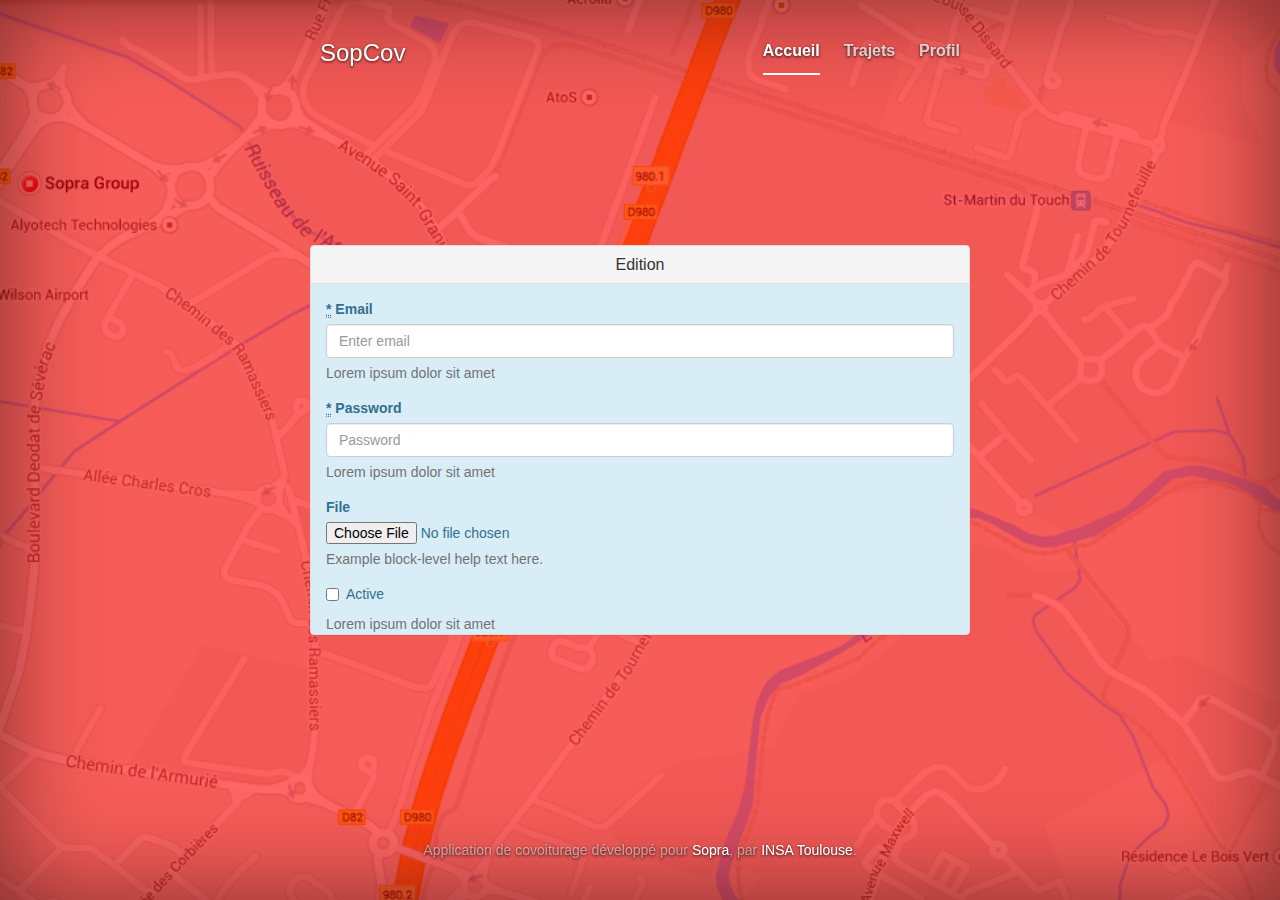
==== SopCov/web/usertype.html @ 60fc0b44 "[Remy] Ajoute d'une page usertype.html avec un formulaire type, un style.css est maintenant ajouté d" ====
<!DOCTYPE html>
<html lang="fr">
    <head>
        <meta charset="utf-8">
        <meta http-equiv="X-UA-Compatible" content="IE=edge">
        <meta name="viewport" content="width=device-width, initial-scale=1">
        <meta name="description" content="">
        <meta name="author" content="">
        <link rel="icon" href="img/favicon.ico">

        <title>Espace membre</title>

        <!-- Bootstrap core CSS -->
        <link href="css/bootstrap.min.css" rel="stylesheet">

        <!-- Custom styles for this template -->
        <link href="css/style.css" rel="stylesheet">

        <!-- HTML5 shim and Respond.js for IE8 support of HTML5 elements and media queries -->
        <!--[if lt IE 9]>
          <script src="https://oss.maxcdn.com/html5shiv/3.7.2/html5shiv.min.js"></script>
          <script src="https://oss.maxcdn.com/respond/1.4.2/respond.min.js"></script>
        <![endif]-->
    </head>

    <body>

        <div class="site-wrapper">

            <div class="site-wrapper-inner">

                <div class="cover-container">

                    <div class="masthead clearfix">
                        <div class="inner">
                            <h3 class="masthead-brand">SopCov</h3>
                            <nav>
                                <ul class="nav masthead-nav">
                                    <li class="active"><a href="#">Accueil</a></li>
                                    <li><a href="#">Trajets</a></li>
                                    <li><a href="#">Profil</a></li>
                                </ul>
                            </nav>
                        </div>
                    </div>

                    <div class="inner cover">
                        <div class="panel panel-default noshadow">
                            <div class="panel-heading">
                                <h3 class="panel-title">Edition</h3>
                            </div>
                            <div class="panel-body modeltype">
                                <form accept-charset="UTF-8" action="#" enctype="multipart/form-data" method="post" novalidate="novalidate">
                                    <div style="display:none">
                                        <input name="utf8" type="hidden" value="&#x2713;" />
                                        <input name="authenticity_token" type="hidden" value="p6T5gsOp8Sk/BeQTZydB1zfwxJSQjmBvQ8XjuHOx6hk=" />
                                    </div>
                                    <div class="form-group email required user_basic_email">
                                        <label class="email required control-label" for="user_basic_email">
                                            <abbr title="required">*</abbr> Email
                                        </label>
                                        <input class="string email required form-control" id="user_basic_email" name="user_basic[email]" placeholder="Enter email" type="email" />
                                        <p class="help-block">Lorem ipsum dolor sit amet</p>
                                    </div>

                                    <div class="form-group password required user_basic_password">
                                        <label class="password required control-label" for="user_basic_password">
                                            <abbr title="required">*</abbr> Password
                                        </label>
                                        <input class="password required form-control" id="user_basic_password" name="user_basic[password]" placeholder="Password" type="password" />
                                        <p class="help-block">Lorem ipsum dolor sit amet</p>
                                    </div>

                                    <div class="form-group file optional user_basic_file">
                                        <label class="file optional control-label" for="user_basic_file">File</label>
                                        <input class="file optional" id="user_basic_file" name="user_basic[file]" type="file" />
                                        <p class="help-block">Example block-level help text here.</p>
                                    </div>

                                    <div class="form-group boolean optional user_basic_active">
                                        <div class="checkbox">
                                            <input name="user_basic[active]" type="hidden" value="0" />
                                            <label class="boolean optional" for="user_basic_active">
                                                <input class="boolean optional" id="user_basic_active" name="user_basic[active]" type="checkbox" value="1" />Active
                                            </label>
                                        </div>
                                        <p class="help-block">Lorem ipsum dolor sit amet</p>
                                    </div>

                                    <div class="form-group check_boxes optional user_basic_choices">
                                        <label class="check_boxes optional control-label">Choices</label>
                                        <span class="checkbox">
                                            <label for="user_basic_choices_option_one_is_this_and_thatbe_sure_to_include_why_its_great" name="user_basic[choices]">
                                                <input class="check_boxes optional" id="user_basic_choices_option_one_is_this_and_thatbe_sure_to_include_why_its_great" name="user_basic[choices][]" type="checkbox" value="Option one is this and that—be sure to include why it&#39;s great" />
                                                Option one is this and that—be sure to include why it&#39;s great
                                            </label>
                                        </span>
                                        <span class="checkbox">
                                            <label for="ser_basic_choices_option_two_can_be_something_else_and_selecting_it_will_deselect_option_one" name="user_basic[choices]">
                                                <input class="check_boxes optional" id="user_basic_choices_option_two_can_be_something_else_and_selecting_it_will_deselect_option_one" name="user_basic[choices][]" type="checkbox" value="Option two can be something else and selecting it will deselect option one" />Option two can be something else and selecting it will deselect option one
                                            </label>
                                        </span>
                                        <input name="user_basic[choices][]" type="hidden" value="" />
                                    </div>

                                    <div class="form-group radio_buttons optional user_basic_sex">
                                        <label class="radio_buttons optional control-label">Sex</label>
                                        <span class="radio">
                                            <label for="user_basic_sex_male" name="user_basic[sex]">
                                            <input class="radio_buttons optional" id="user_basic_sex_male" name="user_basic[sex]" type="radio" value="Male" />Male</label>
                                        </span>
                                        <span class="radio">
                                            <label for="user_basic_sex_female" name="user_basic[sex]">
                                            <input class="radio_buttons optional" id="user_basic_sex_female" name="user_basic[sex]" type="radio" value="Female" />Female</label>
                                        </span>
                                        <p class="help-block">Lorem ipsum dolor sit amet</p>
                                        </div>

                                    <input class="btn btn-success btn btn-success" name="commit" type="submit" value="Create User" />
                                </form>
                            </div>
                        </div>
                    </div>

                    <div class="mastfoot">
                        <div class="inner">
                            <p>Application de covoiturage développé pour <a href="http://www.sopra.com/">Sopra</a>, par <a href="http://www.insa-toulouse.fr">INSA Toulouse</a>.</p>
                        </div>
                    </div>

                </div>

            </div>

        </div>

        <!-- Bootstrap core JavaScript
        ================================================== -->
        <!-- Placed at the end of the document so the pages load faster -->
        <script src="https://ajax.googleapis.com/ajax/libs/jquery/1.11.1/jquery.min.js"></script>
        <script src="js/bootstrap.min.js"></script>
        <script src="../../assets/js/docs.min.js"></script>
        <!-- IE10 viewport hack for Surface/desktop Windows 8 bug -->
        <script src="../../assets/js/ie10-viewport-bug-workaround.js"></script>
    </body>
</html>
---- SopCov/web/css/style.css ----
/*
 * Globals
 */

/* Links */
a,
a:focus,
a:hover {
  color: #fff;
}

/* Custom default button */
.btn-default,
.btn-default:hover,
.btn-default:focus {
  color: #333;
  text-shadow: none; /* Prevent inheritence from `body` */
  background-color: #fff;
  border: 1px solid #fff;
}


/*
 * Base structure
 */

html,
body {
  height: 100%;
  background: url("../img/sopra_group.png") no-repeat center fixed;
  background-size: cover;
}
body {
  color: #fff;
  text-align: center;
  text-shadow: 0 1px 3px rgba(0,0,0,.8);
}

/* Extra markup and styles for table-esque vertical and horizontal centering */
.site-wrapper {
  display: table;
  width: 100%;
  height: 100%; /* For at least Firefox */
  min-height: 100%;
  background-color: rgba(255,0,0,.6);
  -webkit-box-shadow: inset 0 0 100px rgba(0,0,0,.5);
          box-shadow: inset 0 0 100px rgba(0,0,0,.5);
}
.site-wrapper-inner {
  display: table-cell;
  vertical-align: top;
}
.cover-container {
  margin-right: auto;
  margin-left: auto;
}

/* Padding for spacing */
.inner {
  padding: 30px;
}


/*
 * Header
 */
.masthead-brand {
  margin-top: 10px;
  margin-bottom: 10px;
}

.masthead-nav > li {
  display: inline-block;
}
.masthead-nav > li + li {
  margin-left: 20px;
}
.masthead-nav > li > a {
  padding-right: 0;
  padding-left: 0;
  font-size: 16px;
  font-weight: bold;
  color: #fff; /* IE8 proofing */
  color: rgba(255,255,255,.75);
  border-bottom: 2px solid transparent;
}
.masthead-nav > li > a:hover,
.masthead-nav > li > a:focus {
  background-color: transparent;
  border-bottom-color: #a9a9a9;
  border-bottom-color: rgba(255,255,255,.25);
}
.masthead-nav > .active > a,
.masthead-nav > .active > a:hover,
.masthead-nav > .active > a:focus {
  color: #fff;
  border-bottom-color: #fff;
}

@media (min-width: 768px) {
  .masthead-brand {
    float: left;
  }
  .masthead-nav {
    float: right;
  }
}


/*
 * Cover
 */

.cover {
  padding: 0 20px;
}
.cover .btn-lg {
  padding: 10px 20px;
  font-weight: bold;
}
.noshadow {	
  text-shadow: none;
}
.modeltype {  
  max-height: 350px;
  overflow: auto;
  text-align: left;
  text-shadow: none;
  color: #31708f;
  background-color: #d9edf7;
  border-color: #bce8f1;
}

/*
 * Footer
 */

.mastfoot {
  color: #999; /* IE8 proofing */
  color: rgba(255,255,255,.5);
}
/*.mastfoot a {
  text-decoration: underline;
}*/


/*
 * Affix and center
 */

@media (min-width: 768px) {
  /* Pull out the header and footer */
  .masthead {
    position: fixed;
    top: 0;
  }
  .mastfoot {
    position: fixed;
    bottom: 0;
  }
  /* Start the vertical centering */
  .site-wrapper-inner {
    vertical-align: middle;
  }
  /* Handle the widths */
  .masthead,
  .mastfoot,
  .cover-container {
    width: 100%; /* Must be percentage or pixels for horizontal alignment */
  }
}

@media (min-width: 992px) {
  .masthead,
  .mastfoot,
  .cover-container {
    width: 700px;
  }
}
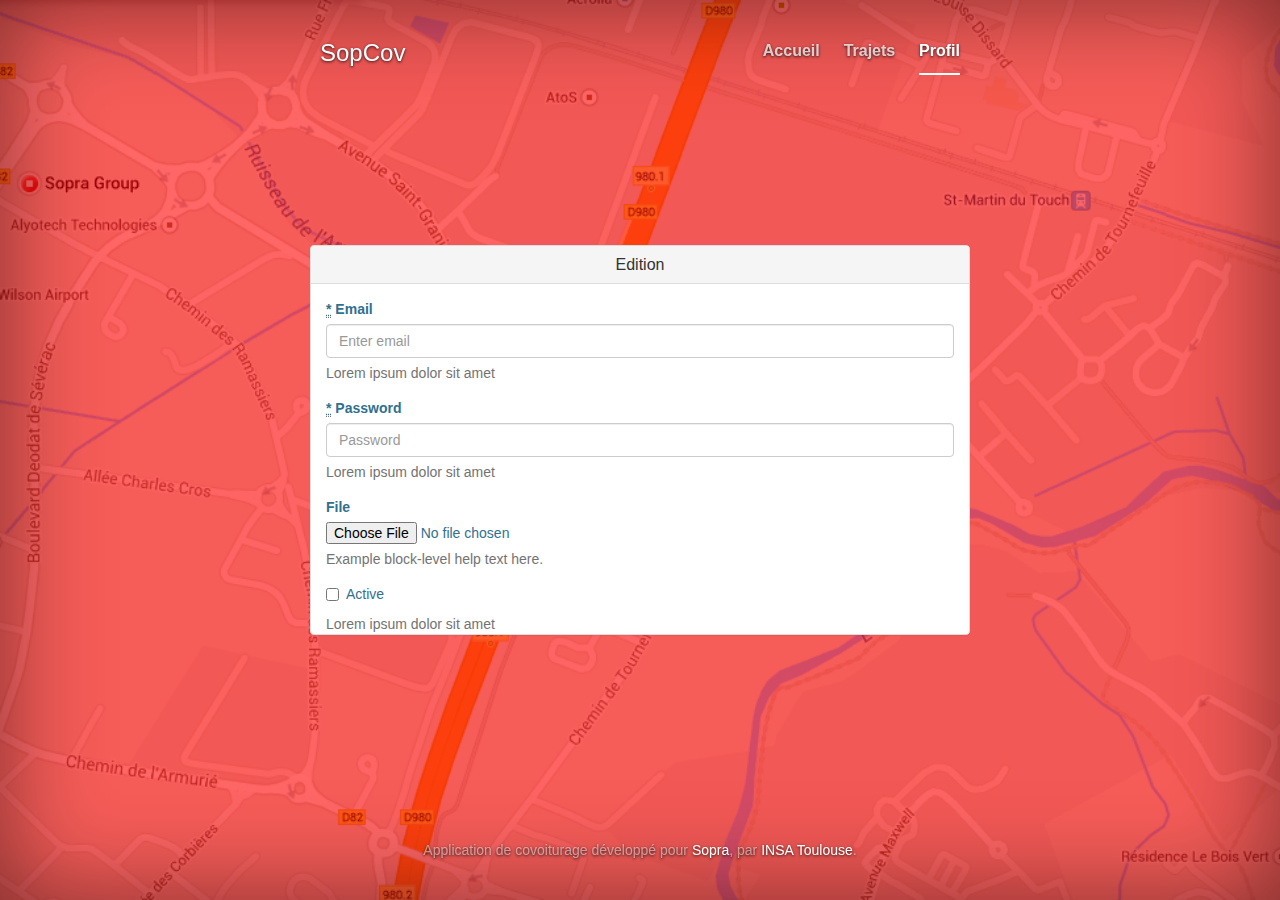
==== commit 97b331f9: "Ajout de la page type pour la recherche de trajets." ====
--- a/SopCov/web/usertype.html
+++ b/SopCov/web/usertype.html
@@ -36,9 +36,9 @@
                             <h3 class="masthead-brand">SopCov</h3>
                             <nav>
                                 <ul class="nav masthead-nav">
-                                    <li class="active"><a href="#">Accueil</a></li>
+                                    <li><a href="#">Accueil</a></li>
                                     <li><a href="#">Trajets</a></li>
-                                    <li><a href="#">Profil</a></li>
+                                    <li class="active"><a href="#">Profil</a></li>
                                 </ul>
                             </nav>
                         </div>
@@ -116,7 +116,7 @@
                                         <p class="help-block">Lorem ipsum dolor sit amet</p>
                                         </div>
 
-                                    <input class="btn btn-success btn btn-success" name="commit" type="submit" value="Create User" />
+                                    <input class="btn btn-success" name="commit" type="submit" value="Create User" />
                                 </form>
                             </div>
                         </div>
--- a/SopCov/web/css/style.css
+++ b/SopCov/web/css/style.css
@@ -121,14 +121,28 @@
 .noshadow {	
   text-shadow: none;
 }
+.nopaddingleft {
+  padding-left: 0;
+}
+.nopaddingright {
+  padding-right: 0;
+}
 .modeltype {  
   max-height: 350px;
+  min-height: 350px;
   overflow: auto;
   text-align: left;
   text-shadow: none;
   color: #31708f;
-  background-color: #d9edf7;
-  border-color: #bce8f1;
+}
+.gmpreview {
+	box-shadow: 0 0 5px rgba(0,0,0,.8);
+}
+.boxshadow {	
+	box-shadow: 2px 2px 5px rgba(0,0,0,.6);
+}
+.boxshadow:hover {
+	box-shadow: 2px 2px 1px rgba(0,0,0,.4);
 }
 
 /*
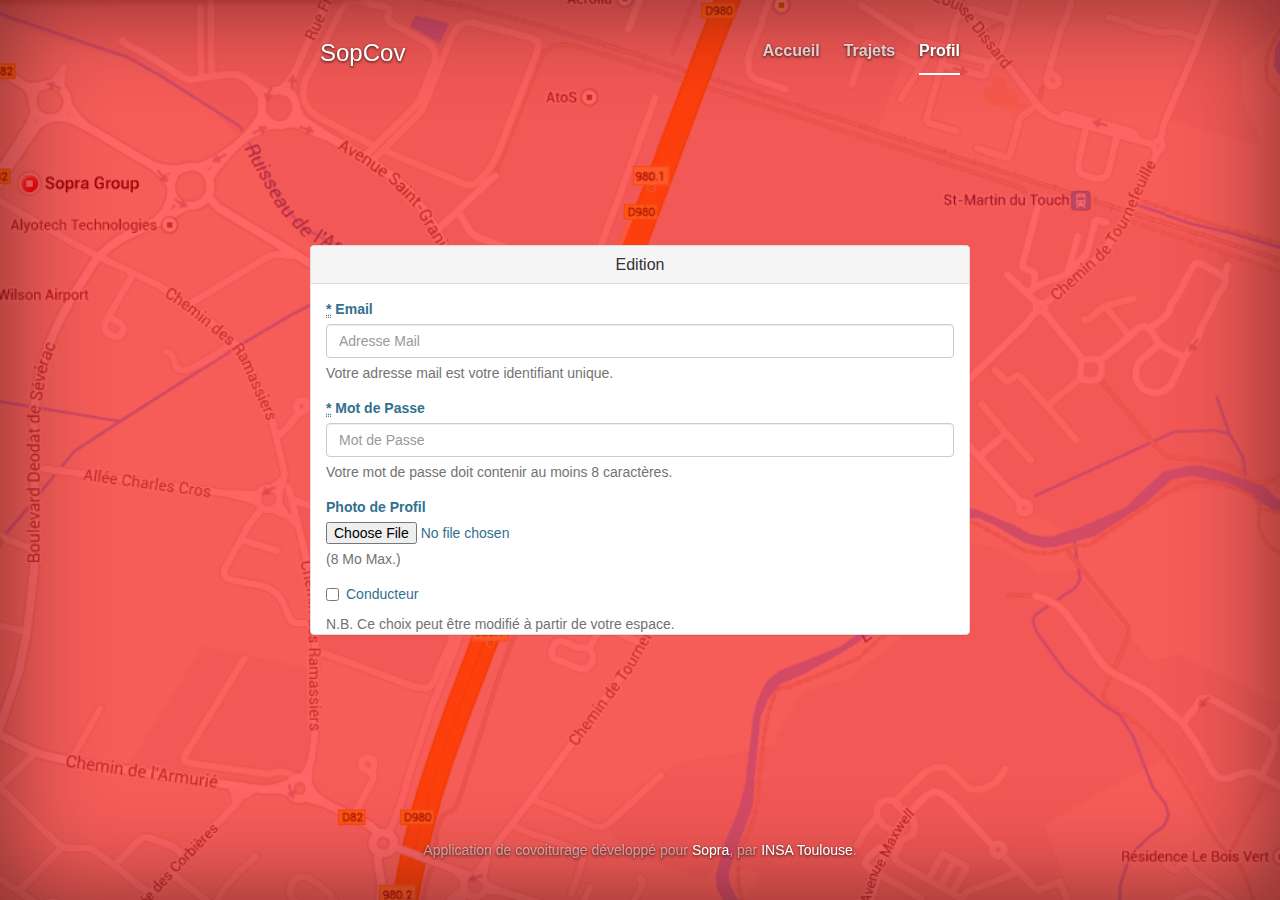
==== commit 8aad46e9: "[Ayoub] Petites modifications sur le fichier "usertype.html" de Rémy" ====
--- a/SopCov/web/usertype.html
+++ b/SopCov/web/usertype.html
@@ -36,7 +36,7 @@
                             <h3 class="masthead-brand">SopCov</h3>
                             <nav>
                                 <ul class="nav masthead-nav">
-                                    <li><a href="#">Accueil</a></li>
+                                    <li><a href="index.html">Accueil</a></li>
                                     <li><a href="#">Trajets</a></li>
                                     <li class="active"><a href="#">Profil</a></li>
                                 </ul>
@@ -57,47 +57,47 @@
                                     </div>
                                     <div class="form-group email required user_basic_email">
                                         <label class="email required control-label" for="user_basic_email">
-                                            <abbr title="required">*</abbr> Email
+                                            <abbr title="Obligatoire">*</abbr> Email
                                         </label>
-                                        <input class="string email required form-control" id="user_basic_email" name="user_basic[email]" placeholder="Enter email" type="email" />
-                                        <p class="help-block">Lorem ipsum dolor sit amet</p>
+                                        <input class="string email required form-control" id="user_basic_email" name="user_basic[email]" placeholder="Adresse Mail" type="email" />
+                                        <p class="help-block">Votre adresse mail est votre identifiant unique.</p>
                                     </div>
 
                                     <div class="form-group password required user_basic_password">
                                         <label class="password required control-label" for="user_basic_password">
-                                            <abbr title="required">*</abbr> Password
+                                            <abbr title="Obligatoire">*</abbr> Mot de Passe
                                         </label>
-                                        <input class="password required form-control" id="user_basic_password" name="user_basic[password]" placeholder="Password" type="password" />
-                                        <p class="help-block">Lorem ipsum dolor sit amet</p>
+                                        <input class="password required form-control" id="user_basic_password" name="user_basic[password]" placeholder="Mot de Passe" type="password" />
+                                        <p class="help-block">Votre mot de passe doit contenir au moins 8 caractères.</p>
                                     </div>
 
                                     <div class="form-group file optional user_basic_file">
-                                        <label class="file optional control-label" for="user_basic_file">File</label>
+                                        <label class="file optional control-label" for="user_basic_file">Photo de Profil</label>
                                         <input class="file optional" id="user_basic_file" name="user_basic[file]" type="file" />
-                                        <p class="help-block">Example block-level help text here.</p>
+                                        <p class="help-block">(8 Mo Max.)</p>
                                     </div>
 
                                     <div class="form-group boolean optional user_basic_active">
                                         <div class="checkbox">
                                             <input name="user_basic[active]" type="hidden" value="0" />
                                             <label class="boolean optional" for="user_basic_active">
-                                                <input class="boolean optional" id="user_basic_active" name="user_basic[active]" type="checkbox" value="1" />Active
+                                                <input class="boolean optional" id="user_basic_active" name="user_basic[active]" type="checkbox" value="1" />Conducteur
                                             </label>
                                         </div>
-                                        <p class="help-block">Lorem ipsum dolor sit amet</p>
+                                        <p class="help-block">N.B. Ce choix peut être modifié à partir de votre espace.</p>
                                     </div>
 
                                     <div class="form-group check_boxes optional user_basic_choices">
-                                        <label class="check_boxes optional control-label">Choices</label>
+                                        <label class="check_boxes optional control-label">Choix</label>
                                         <span class="checkbox">
                                             <label for="user_basic_choices_option_one_is_this_and_thatbe_sure_to_include_why_its_great" name="user_basic[choices]">
                                                 <input class="check_boxes optional" id="user_basic_choices_option_one_is_this_and_thatbe_sure_to_include_why_its_great" name="user_basic[choices][]" type="checkbox" value="Option one is this and that—be sure to include why it&#39;s great" />
-                                                Option one is this and that—be sure to include why it&#39;s great
+                                                J'ai lu et j'accepte les conditions générales
                                             </label>
                                         </span>
                                         <span class="checkbox">
                                             <label for="ser_basic_choices_option_two_can_be_something_else_and_selecting_it_will_deselect_option_one" name="user_basic[choices]">
-                                                <input class="check_boxes optional" id="user_basic_choices_option_two_can_be_something_else_and_selecting_it_will_deselect_option_one" name="user_basic[choices][]" type="checkbox" value="Option two can be something else and selecting it will deselect option one" />Option two can be something else and selecting it will deselect option one
+                                                <input class="check_boxes optional" id="user_basic_choices_option_two_can_be_something_else_and_selecting_it_will_deselect_option_one" name="user_basic[choices][]" type="checkbox" value="Option two can be something else and selecting it will deselect option one" />Je souhaite être notifié par les nouveaux trajets.
                                             </label>
                                         </span>
                                         <input name="user_basic[choices][]" type="hidden" value="" />
@@ -113,10 +113,10 @@
                                             <label for="user_basic_sex_female" name="user_basic[sex]">
                                             <input class="radio_buttons optional" id="user_basic_sex_female" name="user_basic[sex]" type="radio" value="Female" />Female</label>
                                         </span>
-                                        <p class="help-block">Lorem ipsum dolor sit amet</p>
+                                        <p class="help-block">Une fois tous le formulaire rempli vous pouvez créer votre compte.</p>
                                         </div>
 
-                                    <input class="btn btn-success" name="commit" type="submit" value="Create User" />
+                                    <input class="btn btn-success" name="commit" type="submit" value="S'inscrire" />
                                 </form>
                             </div>
                         </div>
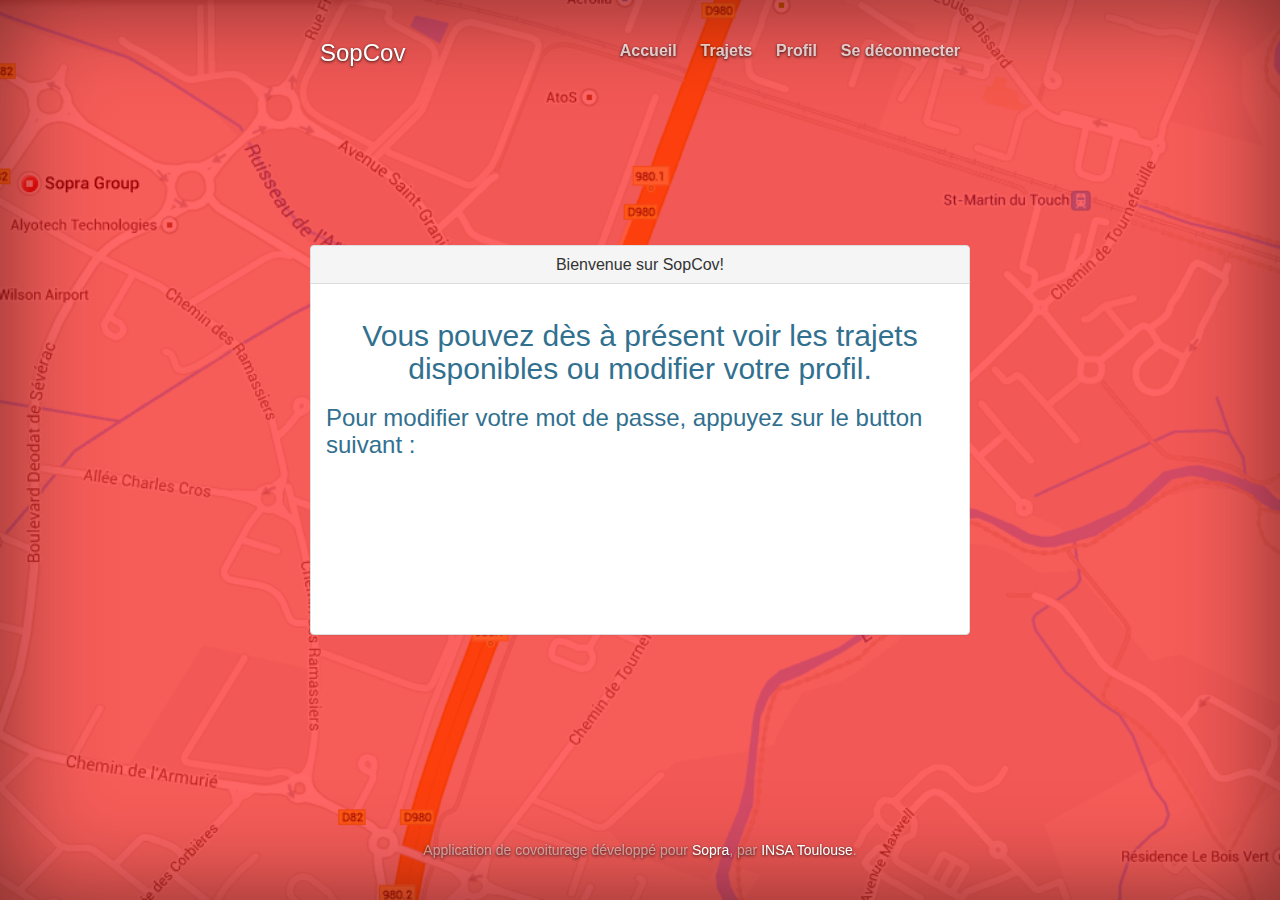
==== commit 53dcd891: "[Ayoub] ChangePass fonctionnel à 100% + usertype.html est maintenant le design qui sera utilisé pour" ====
--- a/SopCov/web/usertype.html
+++ b/SopCov/web/usertype.html
@@ -8,7 +8,7 @@
         <meta name="author" content="">
         <link rel="icon" href="img/favicon.ico">
 
-        <title>Espace membre</title>
+        <title>SopCov - Page d'utilisateur</title>
 
         <!-- Bootstrap core CSS -->
         <link href="css/bootstrap.min.css" rel="stylesheet">
@@ -37,8 +37,9 @@
                             <nav>
                                 <ul class="nav masthead-nav">
                                     <li><a href="index.html">Accueil</a></li>
-                                    <li><a href="#">Trajets</a></li>
-                                    <li class="active"><a href="#">Profil</a></li>
+                                    <li><a href="/SopCov/ShowCovoiturage">Trajets</a></li>
+                                    <li><a href="/SopCov/ChangePassword.do">Profil</a></li>
+                                    <li><a href="/SopCov">Se déconnecter</a></li>
                                 </ul>
                             </nav>
                         </div>
@@ -47,76 +48,24 @@
                     <div class="inner cover">
                         <div class="panel panel-default noshadow">
                             <div class="panel-heading">
-                                <h3 class="panel-title">Edition</h3>
+                                <h3 class="panel-title">Bienvenue sur SopCov!</h3>
                             </div>
                             <div class="panel-body modeltype">
-                                <form accept-charset="UTF-8" action="#" enctype="multipart/form-data" method="post" novalidate="novalidate">
+                                <form accept-charset="UTF-8" action="/SopCov/SignUpFinishedServlet.do" enctype="multipart/form-data" method="post" novalidate="novalidate">
                                     <div style="display:none">
                                         <input name="utf8" type="hidden" value="&#x2713;" />
                                         <input name="authenticity_token" type="hidden" value="p6T5gsOp8Sk/BeQTZydB1zfwxJSQjmBvQ8XjuHOx6hk=" />
                                     </div>
                                     <div class="form-group email required user_basic_email">
-                                        <label class="email required control-label" for="user_basic_email">
-                                            <abbr title="Obligatoire">*</abbr> Email
-                                        </label>
-                                        <input class="string email required form-control" id="user_basic_email" name="user_basic[email]" placeholder="Adresse Mail" type="email" />
-                                        <p class="help-block">Votre adresse mail est votre identifiant unique.</p>
+                                        <center>
+                                            <h2>
+                                                Vous pouvez dès à présent voir les trajets disponibles ou modifier votre profil.
+                                            </h2>
+                                        </center>
+                                        <h3>
+                                            Pour modifier votre mot de passe, appuyez sur le button suivant :
+                                        </h3>
                                     </div>
-
-                                    <div class="form-group password required user_basic_password">
-                                        <label class="password required control-label" for="user_basic_password">
-                                            <abbr title="Obligatoire">*</abbr> Mot de Passe
-                                        </label>
-                                        <input class="password required form-control" id="user_basic_password" name="user_basic[password]" placeholder="Mot de Passe" type="password" />
-                                        <p class="help-block">Votre mot de passe doit contenir au moins 8 caractères.</p>
-                                    </div>
-
-                                    <div class="form-group file optional user_basic_file">
-                                        <label class="file optional control-label" for="user_basic_file">Photo de Profil</label>
-                                        <input class="file optional" id="user_basic_file" name="user_basic[file]" type="file" />
-                                        <p class="help-block">(8 Mo Max.)</p>
-                                    </div>
-
-                                    <div class="form-group boolean optional user_basic_active">
-                                        <div class="checkbox">
-                                            <input name="user_basic[active]" type="hidden" value="0" />
-                                            <label class="boolean optional" for="user_basic_active">
-                                                <input class="boolean optional" id="user_basic_active" name="user_basic[active]" type="checkbox" value="1" />Conducteur
-                                            </label>
-                                        </div>
-                                        <p class="help-block">N.B. Ce choix peut être modifié à partir de votre espace.</p>
-                                    </div>
-
-                                    <div class="form-group check_boxes optional user_basic_choices">
-                                        <label class="check_boxes optional control-label">Choix</label>
-                                        <span class="checkbox">
-                                            <label for="user_basic_choices_option_one_is_this_and_thatbe_sure_to_include_why_its_great" name="user_basic[choices]">
-                                                <input class="check_boxes optional" id="user_basic_choices_option_one_is_this_and_thatbe_sure_to_include_why_its_great" name="user_basic[choices][]" type="checkbox" value="Option one is this and that—be sure to include why it&#39;s great" />
-                                                J'ai lu et j'accepte les conditions générales
-                                            </label>
-                                        </span>
-                                        <span class="checkbox">
-                                            <label for="ser_basic_choices_option_two_can_be_something_else_and_selecting_it_will_deselect_option_one" name="user_basic[choices]">
-                                                <input class="check_boxes optional" id="user_basic_choices_option_two_can_be_something_else_and_selecting_it_will_deselect_option_one" name="user_basic[choices][]" type="checkbox" value="Option two can be something else and selecting it will deselect option one" />Je souhaite être notifié par les nouveaux trajets.
-                                            </label>
-                                        </span>
-                                        <input name="user_basic[choices][]" type="hidden" value="" />
-                                    </div>
-
-                                    <div class="form-group radio_buttons optional user_basic_sex">
-                                        <label class="radio_buttons optional control-label">Sex</label>
-                                        <span class="radio">
-                                            <label for="user_basic_sex_male" name="user_basic[sex]">
-                                            <input class="radio_buttons optional" id="user_basic_sex_male" name="user_basic[sex]" type="radio" value="Male" />Male</label>
-                                        </span>
-                                        <span class="radio">
-                                            <label for="user_basic_sex_female" name="user_basic[sex]">
-                                            <input class="radio_buttons optional" id="user_basic_sex_female" name="user_basic[sex]" type="radio" value="Female" />Female</label>
-                                        </span>
-                                        <p class="help-block">Une fois tous le formulaire rempli vous pouvez créer votre compte.</p>
-                                        </div>
-
-                                    <input class="btn btn-success" name="commit" type="submit" value="S'inscrire" />
                                 </form>
                             </div>
                         </div>
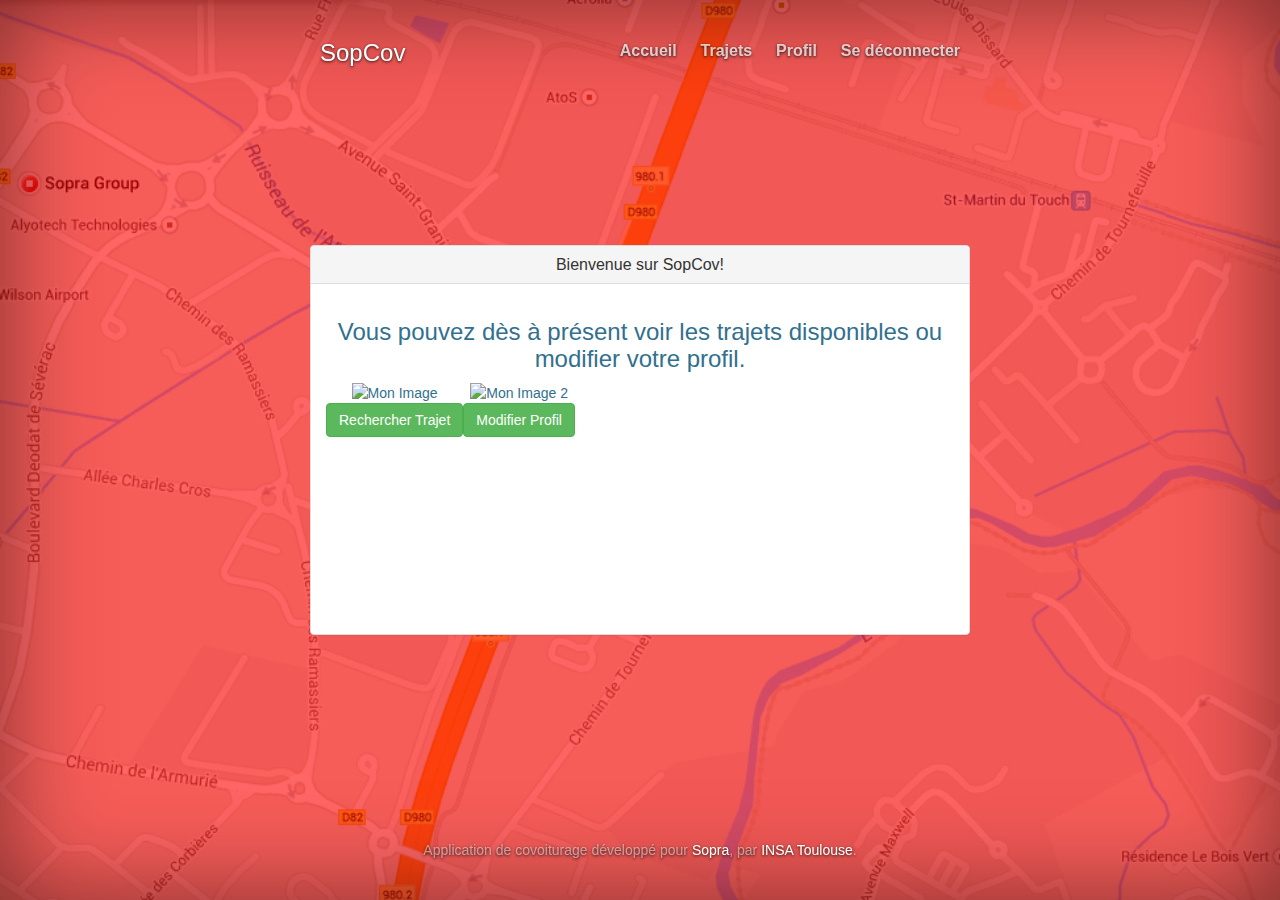
==== commit a733c6b1: "[OG] : getAllCommune() return ArrayList<Commune> distinct" ====
--- a/SopCov/web/usertype.html
+++ b/SopCov/web/usertype.html
@@ -52,20 +52,36 @@
                             </div>
                             <div class="panel-body modeltype">
                                 <form accept-charset="UTF-8" action="/SopCov/SignUpFinishedServlet.do" enctype="multipart/form-data" method="post" novalidate="novalidate">
-                                    <div style="display:none">
-                                        <input name="utf8" type="hidden" value="&#x2713;" />
-                                        <input name="authenticity_token" type="hidden" value="p6T5gsOp8Sk/BeQTZydB1zfwxJSQjmBvQ8XjuHOx6hk=" />
-                                    </div>
-                                    <div class="form-group email required user_basic_email">
                                         <center>
-                                            <h2>
+                                            <h3>
                                                 Vous pouvez dès à présent voir les trajets disponibles ou modifier votre profil.
-                                            </h2>
+                                            </h3>
                                         </center>
-                                        <h3>
-                                            Pour modifier votre mot de passe, appuyez sur le button suivant :
-                                        </h3>
-                                    </div>
+                                        <table>
+                                            <tr>
+                                                <td>
+                                                    <center><img src="img/trajet.jpg" width="300" height="150" alt="Mon Image"></center>
+                                                    
+                                                </td>
+                                                <td>
+                                                    <center><img src="img/edit.jpg" width="300" height="150" alt="Mon Image 2"></center>
+                                                </td>
+                                            </tr>
+                                            
+                                            <tr>
+                                                <td>
+                                                    <center>
+                                                        <button href="/SopCov/ShowCovoiturage" class="btn btn-success">Rechercher Trajet</button>
+                                                    </center>
+                                                </td>
+                                                <td>
+                                                    <center>
+                                                        <button href="editProfilPage.jsp" class="btn btn-success">Modifier Profil</button>
+                                                    </center>
+                                                </td>
+                                            </tr>
+                                        </table>
+                                        
                                 </form>
                             </div>
                         </div>
